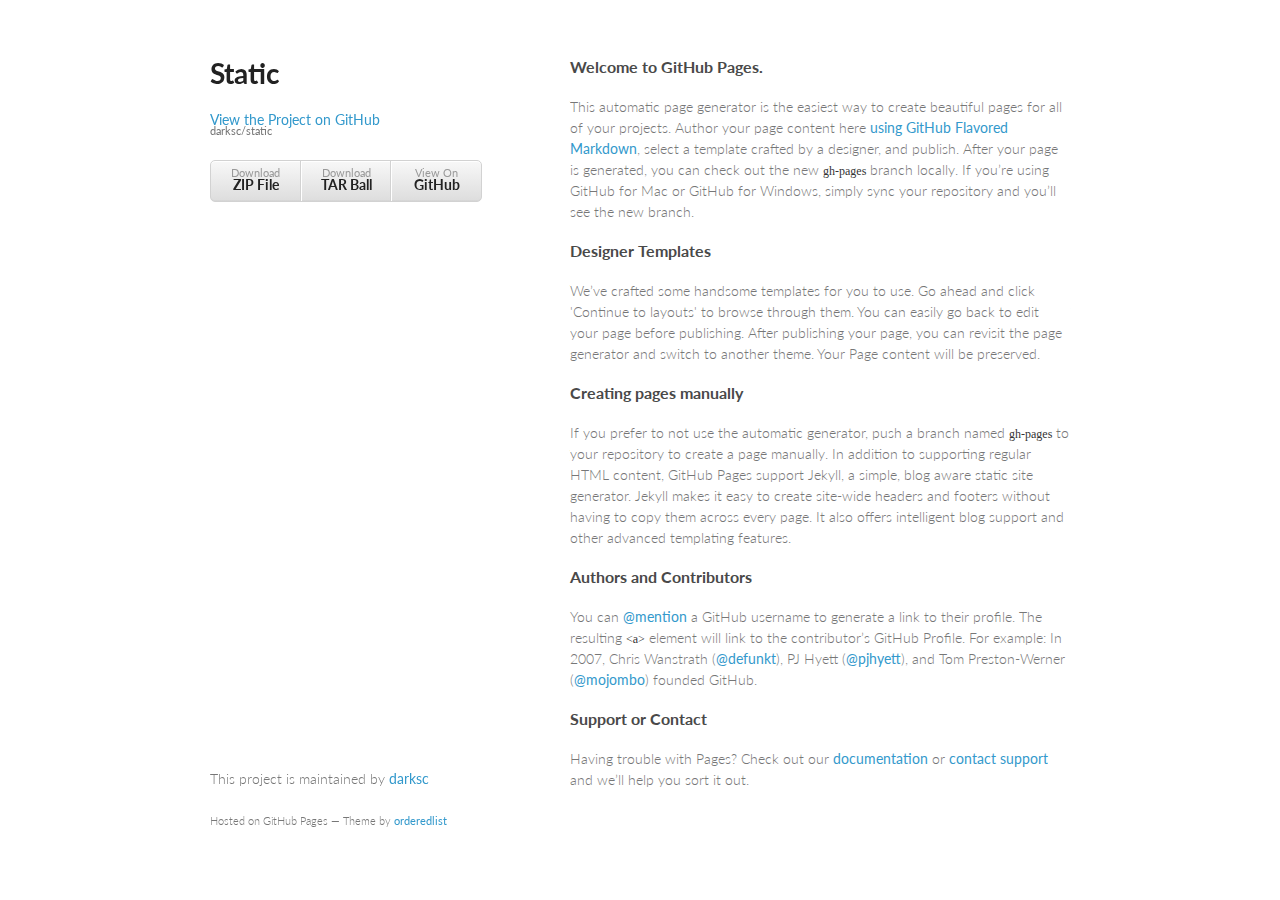
==== index.html @ 646fced1 "Create gh-pages branch via GitHub" ====
<!doctype html>
<html>
  <head>
    <meta charset="utf-8">
    <meta http-equiv="X-UA-Compatible" content="chrome=1">
    <title>Static by darksc</title>

    <link rel="stylesheet" href="stylesheets/styles.css">
    <link rel="stylesheet" href="stylesheets/github-light.css">
    <meta name="viewport" content="width=device-width, initial-scale=1, user-scalable=no">
    <!--[if lt IE 9]>
    <script src="//html5shiv.googlecode.com/svn/trunk/html5.js"></script>
    <![endif]-->
  </head>
  <body>
    <div class="wrapper">
      <header>
        <h1>Static</h1>
        <p></p>

        <p class="view"><a href="https://github.com/darksc/static">View the Project on GitHub <small>darksc/static</small></a></p>


        <ul>
          <li><a href="https://github.com/darksc/static/zipball/master">Download <strong>ZIP File</strong></a></li>
          <li><a href="https://github.com/darksc/static/tarball/master">Download <strong>TAR Ball</strong></a></li>
          <li><a href="https://github.com/darksc/static">View On <strong>GitHub</strong></a></li>
        </ul>
      </header>
      <section>
        <h3>
<a id="welcome-to-github-pages" class="anchor" href="#welcome-to-github-pages" aria-hidden="true"><span class="octicon octicon-link"></span></a>Welcome to GitHub Pages.</h3>

<p>This automatic page generator is the easiest way to create beautiful pages for all of your projects. Author your page content here <a href="https://guides.github.com/features/mastering-markdown/">using GitHub Flavored Markdown</a>, select a template crafted by a designer, and publish. After your page is generated, you can check out the new <code>gh-pages</code> branch locally. If you’re using GitHub for Mac or GitHub for Windows, simply sync your repository and you’ll see the new branch.</p>

<h3>
<a id="designer-templates" class="anchor" href="#designer-templates" aria-hidden="true"><span class="octicon octicon-link"></span></a>Designer Templates</h3>

<p>We’ve crafted some handsome templates for you to use. Go ahead and click 'Continue to layouts' to browse through them. You can easily go back to edit your page before publishing. After publishing your page, you can revisit the page generator and switch to another theme. Your Page content will be preserved.</p>

<h3>
<a id="creating-pages-manually" class="anchor" href="#creating-pages-manually" aria-hidden="true"><span class="octicon octicon-link"></span></a>Creating pages manually</h3>

<p>If you prefer to not use the automatic generator, push a branch named <code>gh-pages</code> to your repository to create a page manually. In addition to supporting regular HTML content, GitHub Pages support Jekyll, a simple, blog aware static site generator. Jekyll makes it easy to create site-wide headers and footers without having to copy them across every page. It also offers intelligent blog support and other advanced templating features.</p>

<h3>
<a id="authors-and-contributors" class="anchor" href="#authors-and-contributors" aria-hidden="true"><span class="octicon octicon-link"></span></a>Authors and Contributors</h3>

<p>You can <a href="https://github.com/blog/821" class="user-mention">@mention</a> a GitHub username to generate a link to their profile. The resulting <code>&lt;a&gt;</code> element will link to the contributor’s GitHub Profile. For example: In 2007, Chris Wanstrath (<a href="https://github.com/defunkt" class="user-mention">@defunkt</a>), PJ Hyett (<a href="https://github.com/pjhyett" class="user-mention">@pjhyett</a>), and Tom Preston-Werner (<a href="https://github.com/mojombo" class="user-mention">@mojombo</a>) founded GitHub.</p>

<h3>
<a id="support-or-contact" class="anchor" href="#support-or-contact" aria-hidden="true"><span class="octicon octicon-link"></span></a>Support or Contact</h3>

<p>Having trouble with Pages? Check out our <a href="https://help.github.com/pages">documentation</a> or <a href="https://github.com/contact">contact support</a> and we’ll help you sort it out.</p>
      </section>
      <footer>
        <p>This project is maintained by <a href="https://github.com/darksc">darksc</a></p>
        <p><small>Hosted on GitHub Pages &mdash; Theme by <a href="https://github.com/orderedlist">orderedlist</a></small></p>
      </footer>
    </div>
    <script src="javascripts/scale.fix.js"></script>
    
  </body>
</html>
---- stylesheets/styles.css ----
@import url(https://fonts.googleapis.com/css?family=Lato:300italic,700italic,300,700);

body {
  padding:50px;
  font:14px/1.5 Lato, "Helvetica Neue", Helvetica, Arial, sans-serif;
  color:#777;
  font-weight:300;
}

h1, h2, h3, h4, h5, h6 {
  color:#222;
  margin:0 0 20px;
}

p, ul, ol, table, pre, dl {
  margin:0 0 20px;
}

h1, h2, h3 {
  line-height:1.1;
}

h1 {
  font-size:28px;
}

h2 {
  color:#393939;
}

h3, h4, h5, h6 {
  color:#494949;
}

a {
  color:#39c;
  font-weight:400;
  text-decoration:none;
}

a small {
  font-size:11px;
  color:#777;
  margin-top:-0.6em;
  display:block;
}

.wrapper {
  width:860px;
  margin:0 auto;
}

blockquote {
  border-left:1px solid #e5e5e5;
  margin:0;
  padding:0 0 0 20px;
  font-style:italic;
}

code, pre {
  font-family:Monaco, Bitstream Vera Sans Mono, Lucida Console, Terminal;
  color:#333;
  font-size:12px;
}

pre {
  padding:8px 15px;
  background: #f8f8f8;
  border-radius:5px;
  border:1px solid #e5e5e5;
  overflow-x: auto;
}

table {
  width:100%;
  border-collapse:collapse;
}

th, td {
  text-align:left;
  padding:5px 10px;
  border-bottom:1px solid #e5e5e5;
}

dt {
  color:#444;
  font-weight:700;
}

th {
  color:#444;
}

img {
  max-width:100%;
}

header {
  width:270px;
  float:left;
  position:fixed;
}

header ul {
  list-style:none;
  height:40px;

  padding:0;

  background: #eee;
  background: -moz-linear-gradient(top, #f8f8f8 0%, #dddddd 100%);
  background: -webkit-gradient(linear, left top, left bottom, color-stop(0%,#f8f8f8), color-stop(100%,#dddddd));
  background: -webkit-linear-gradient(top, #f8f8f8 0%,#dddddd 100%);
  background: -o-linear-gradient(top, #f8f8f8 0%,#dddddd 100%);
  background: -ms-linear-gradient(top, #f8f8f8 0%,#dddddd 100%);
  background: linear-gradient(top, #f8f8f8 0%,#dddddd 100%);

  border-radius:5px;
  border:1px solid #d2d2d2;
  box-shadow:inset #fff 0 1px 0, inset rgba(0,0,0,0.03) 0 -1px 0;
  width:270px;
}

header li {
  width:89px;
  float:left;
  border-right:1px solid #d2d2d2;
  height:40px;
}

header ul a {
  line-height:1;
  font-size:11px;
  color:#999;
  display:block;
  text-align:center;
  padding-top:6px;
  height:40px;
}

strong {
  color:#222;
  font-weight:700;
}

header ul li + li {
  width:88px;
  border-left:1px solid #fff;
}

header ul li + li + li {
  border-right:none;
  width:89px;
}

header ul a strong {
  font-size:14px;
  display:block;
  color:#222;
}

section {
  width:500px;
  float:right;
  padding-bottom:50px;
}

small {
  font-size:11px;
}

hr {
  border:0;
  background:#e5e5e5;
  height:1px;
  margin:0 0 20px;
}

footer {
  width:270px;
  float:left;
  position:fixed;
  bottom:50px;
}

@media print, screen and (max-width: 960px) {

  div.wrapper {
    width:auto;
    margin:0;
  }

  header, section, footer {
    float:none;
    position:static;
    width:auto;
  }

  header {
    padding-right:320px;
  }

  section {
    border:1px solid #e5e5e5;
    border-width:1px 0;
    padding:20px 0;
    margin:0 0 20px;
  }

  header a small {
    display:inline;
  }

  header ul {
    position:absolute;
    right:50px;
    top:52px;
  }
}

@media print, screen and (max-width: 720px) {
  body {
    word-wrap:break-word;
  }

  header {
    padding:0;
  }

  header ul, header p.view {
    position:static;
  }

  pre, code {
    word-wrap:normal;
  }
}

@media print, screen and (max-width: 480px) {
  body {
    padding:15px;
  }

  header ul {
    display:none;
  }
}

@media print {
  body {
    padding:0.4in;
    font-size:12pt;
    color:#444;
  }
}
---- stylesheets/github-light.css ----
/*
   Copyright 2014 GitHub Inc.

   Licensed under the Apache License, Version 2.0 (the "License");
   you may not use this file except in compliance with the License.
   You may obtain a copy of the License at

       http://www.apache.org/licenses/LICENSE-2.0

   Unless required by applicable law or agreed to in writing, software
   distributed under the License is distributed on an "AS IS" BASIS,
   WITHOUT WARRANTIES OR CONDITIONS OF ANY KIND, either express or implied.
   See the License for the specific language governing permissions and
   limitations under the License.

*/

.pl-c /* comment */ {
  color: #969896;
}

.pl-c1      /* constant, markup.raw, meta.diff.header, meta.module-reference, meta.property-name, support, support.constant, support.variable, variable.other.constant */,
.pl-s .pl-v /* string variable */ {
  color: #0086b3;
}

.pl-e  /* entity */,
.pl-en /* entity.name */ {
  color: #795da3;
}

.pl-s .pl-s1 /* string source */,
.pl-smi      /* storage.modifier.import, storage.modifier.package, storage.type.java, variable.other, variable.parameter.function */ {
  color: #333;
}

.pl-ent /* entity.name.tag */ {
  color: #63a35c;
}

.pl-k /* keyword, storage, storage.type */ {
  color: #a71d5d;
}

.pl-pds              /* punctuation.definition.string, string.regexp.character-class */,
.pl-s                /* string */,
.pl-s .pl-pse .pl-s1 /* string punctuation.section.embedded source */,
.pl-sr               /* string.regexp */,
.pl-sr .pl-cce       /* string.regexp constant.character.escape */,
.pl-sr .pl-sra       /* string.regexp string.regexp.arbitrary-repitition */,
.pl-sr .pl-sre       /* string.regexp source.ruby.embedded */ {
  color: #183691;
}

.pl-v /* variable */ {
  color: #ed6a43;
}

.pl-id /* invalid.deprecated */ {
  color: #b52a1d;
}

.pl-ii /* invalid.illegal */ {
  background-color: #b52a1d;
  color: #f8f8f8;
}

.pl-sr .pl-cce /* string.regexp constant.character.escape */ {
  color: #63a35c;
  font-weight: bold;
}

.pl-ml /* markup.list */ {
  color: #693a17;
}

.pl-mh        /* markup.heading */,
.pl-mh .pl-en /* markup.heading entity.name */,
.pl-ms        /* meta.separator */ {
  color: #1d3e81;
  font-weight: bold;
}

.pl-mq /* markup.quote */ {
  color: #008080;
}

.pl-mi /* markup.italic */ {
  color: #333;
  font-style: italic;
}

.pl-mb /* markup.bold */ {
  color: #333;
  font-weight: bold;
}

.pl-md /* markup.deleted, meta.diff.header.from-file */ {
  background-color: #ffecec;
  color: #bd2c00;
}

.pl-mi1 /* markup.inserted, meta.diff.header.to-file */ {
  background-color: #eaffea;
  color: #55a532;
}

.pl-mdr /* meta.diff.range */ {
  color: #795da3;
  font-weight: bold;
}

.pl-mo /* meta.output */ {
  color: #1d3e81;
}
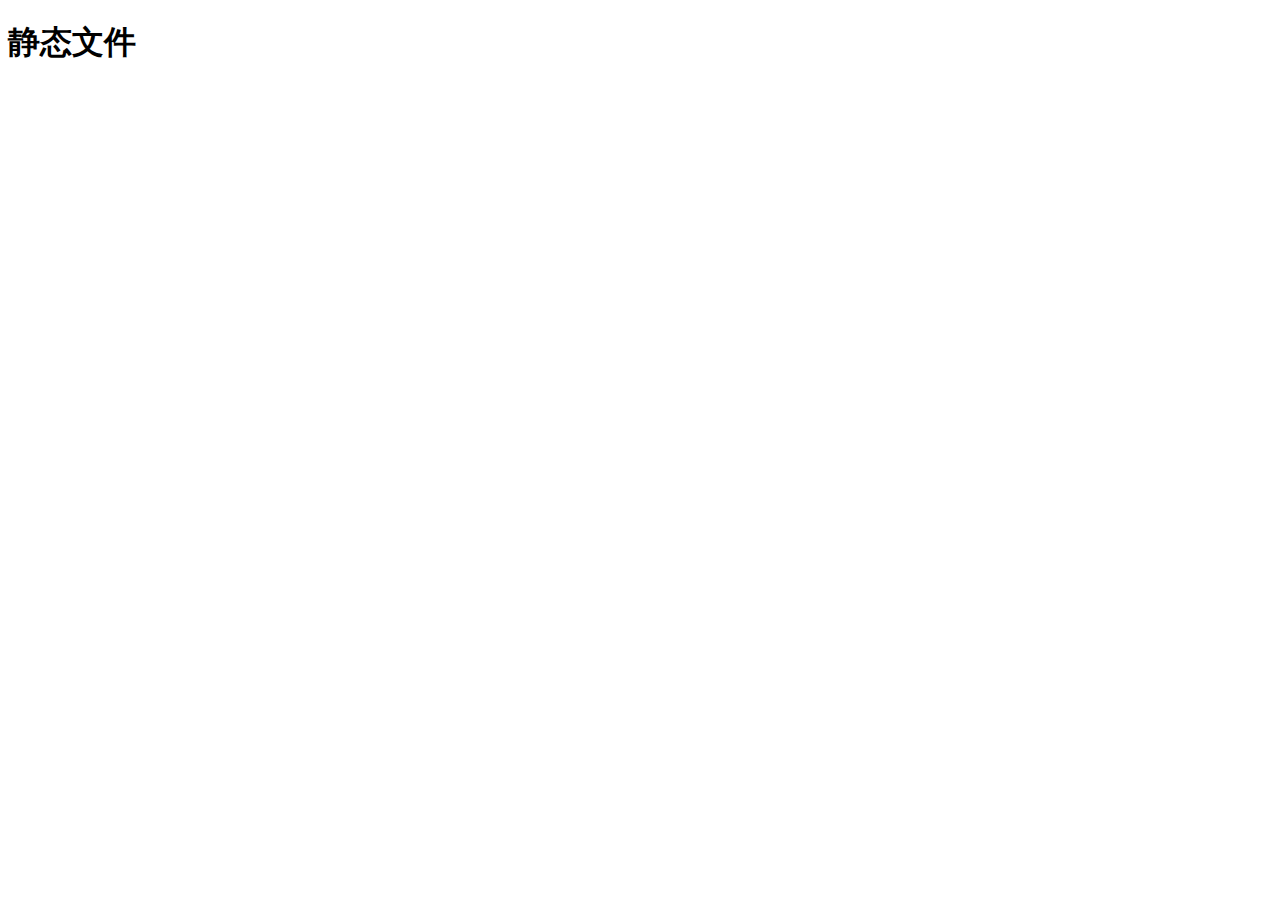
==== commit 9a3a2ebf: "update" ====
--- a/index.html
+++ b/index.html
@@ -4,61 +4,10 @@
     <meta charset="utf-8">
     <meta http-equiv="X-UA-Compatible" content="chrome=1">
     <title>Static by darksc</title>
-
-    <link rel="stylesheet" href="stylesheets/styles.css">
-    <link rel="stylesheet" href="stylesheets/github-light.css">
     <meta name="viewport" content="width=device-width, initial-scale=1, user-scalable=no">
-    <!--[if lt IE 9]>
-    <script src="//html5shiv.googlecode.com/svn/trunk/html5.js"></script>
-    <![endif]-->
   </head>
   <body>
-    <div class="wrapper">
-      <header>
-        <h1>Static</h1>
-        <p></p>
-
-        <p class="view"><a href="https://github.com/darksc/static">View the Project on GitHub <small>darksc/static</small></a></p>
-
-
-        <ul>
-          <li><a href="https://github.com/darksc/static/zipball/master">Download <strong>ZIP File</strong></a></li>
-          <li><a href="https://github.com/darksc/static/tarball/master">Download <strong>TAR Ball</strong></a></li>
-          <li><a href="https://github.com/darksc/static">View On <strong>GitHub</strong></a></li>
-        </ul>
-      </header>
-      <section>
-        <h3>
-<a id="welcome-to-github-pages" class="anchor" href="#welcome-to-github-pages" aria-hidden="true"><span class="octicon octicon-link"></span></a>Welcome to GitHub Pages.</h3>
-
-<p>This automatic page generator is the easiest way to create beautiful pages for all of your projects. Author your page content here <a href="https://guides.github.com/features/mastering-markdown/">using GitHub Flavored Markdown</a>, select a template crafted by a designer, and publish. After your page is generated, you can check out the new <code>gh-pages</code> branch locally. If you’re using GitHub for Mac or GitHub for Windows, simply sync your repository and you’ll see the new branch.</p>
-
-<h3>
-<a id="designer-templates" class="anchor" href="#designer-templates" aria-hidden="true"><span class="octicon octicon-link"></span></a>Designer Templates</h3>
-
-<p>We’ve crafted some handsome templates for you to use. Go ahead and click 'Continue to layouts' to browse through them. You can easily go back to edit your page before publishing. After publishing your page, you can revisit the page generator and switch to another theme. Your Page content will be preserved.</p>
-
-<h3>
-<a id="creating-pages-manually" class="anchor" href="#creating-pages-manually" aria-hidden="true"><span class="octicon octicon-link"></span></a>Creating pages manually</h3>
-
-<p>If you prefer to not use the automatic generator, push a branch named <code>gh-pages</code> to your repository to create a page manually. In addition to supporting regular HTML content, GitHub Pages support Jekyll, a simple, blog aware static site generator. Jekyll makes it easy to create site-wide headers and footers without having to copy them across every page. It also offers intelligent blog support and other advanced templating features.</p>
-
-<h3>
-<a id="authors-and-contributors" class="anchor" href="#authors-and-contributors" aria-hidden="true"><span class="octicon octicon-link"></span></a>Authors and Contributors</h3>
-
-<p>You can <a href="https://github.com/blog/821" class="user-mention">@mention</a> a GitHub username to generate a link to their profile. The resulting <code>&lt;a&gt;</code> element will link to the contributor’s GitHub Profile. For example: In 2007, Chris Wanstrath (<a href="https://github.com/defunkt" class="user-mention">@defunkt</a>), PJ Hyett (<a href="https://github.com/pjhyett" class="user-mention">@pjhyett</a>), and Tom Preston-Werner (<a href="https://github.com/mojombo" class="user-mention">@mojombo</a>) founded GitHub.</p>
-
-<h3>
-<a id="support-or-contact" class="anchor" href="#support-or-contact" aria-hidden="true"><span class="octicon octicon-link"></span></a>Support or Contact</h3>
-
-<p>Having trouble with Pages? Check out our <a href="https://help.github.com/pages">documentation</a> or <a href="https://github.com/contact">contact support</a> and we’ll help you sort it out.</p>
-      </section>
-      <footer>
-        <p>This project is maintained by <a href="https://github.com/darksc">darksc</a></p>
-        <p><small>Hosted on GitHub Pages &mdash; Theme by <a href="https://github.com/orderedlist">orderedlist</a></small></p>
-      </footer>
-    </div>
-    <script src="javascripts/scale.fix.js"></script>
+    <h1>静态文件</h1>
     
   </body>
 </html>
